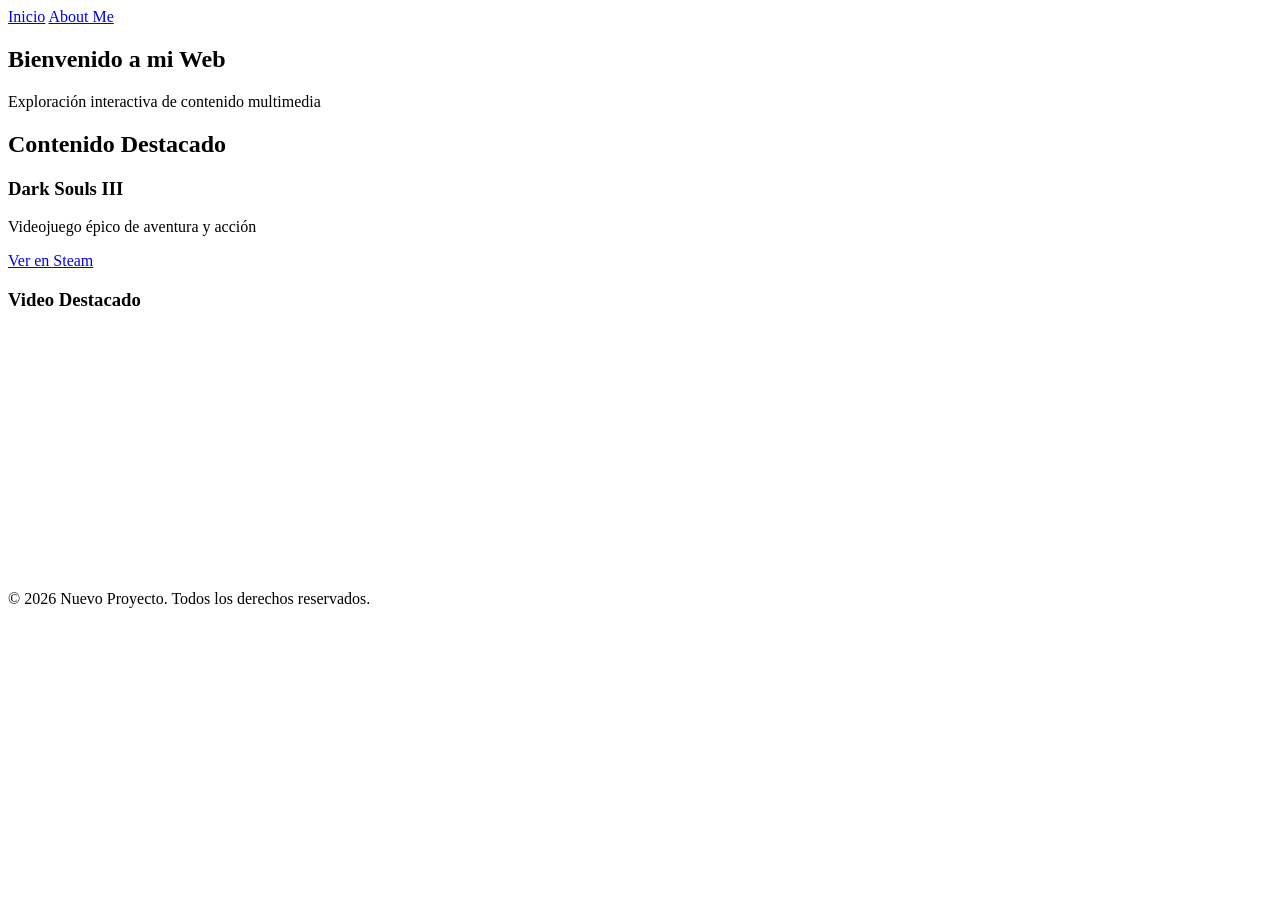
==== index.html @ 2dd7b746 "Publicar sitio web" ====
<!DOCTYPE html>
<html lang="es">
<head>
	<meta charset="UTF-8">
	<meta name="viewport" content="width=device-width, initial-scale=1.0">
	<title>Nuevo Proyecto</title>
	<link rel="stylesheet" href="New Proyect.CSS">
</head>
<body>
	<nav class="navbar">
		<a href="./index.html" class="nav-link active">Inicio</a>
		<a href="./about.html" class="nav-link">About Me</a>
	</nav>

	<main>
		<section class="hero">
			<h1>Bienvenido a mi Web</h1>
			<p>Exploración interactiva de contenido multimedia</p>
		</section>

		<section class="content">
			<h2>Contenido Destacado</h2>
			
			<article>
				<h3>Dark Souls III</h3>
				<p>Videojuego épico de aventura y acción</p>
				<a href="https://store.steampowered.com/app/374320/DARK_SOULS_III/?l=spanish" target="_blank" class="btn">Ver en Steam</a>
			</article>

			<article>
				<h3>Video Destacado</h3>
				<iframe width="320" height="240" src="https://www.youtube.com/embed/bSwkJC96IXI" frameborder="0" allowfullscreen title="Video destacado"></iframe>
			</article>
		</section>
	</main>

	<footer>
		<p>&copy; 2026 Nuevo Proyecto. Todos los derechos reservados.</p>
	</footer>
</body>
</html>
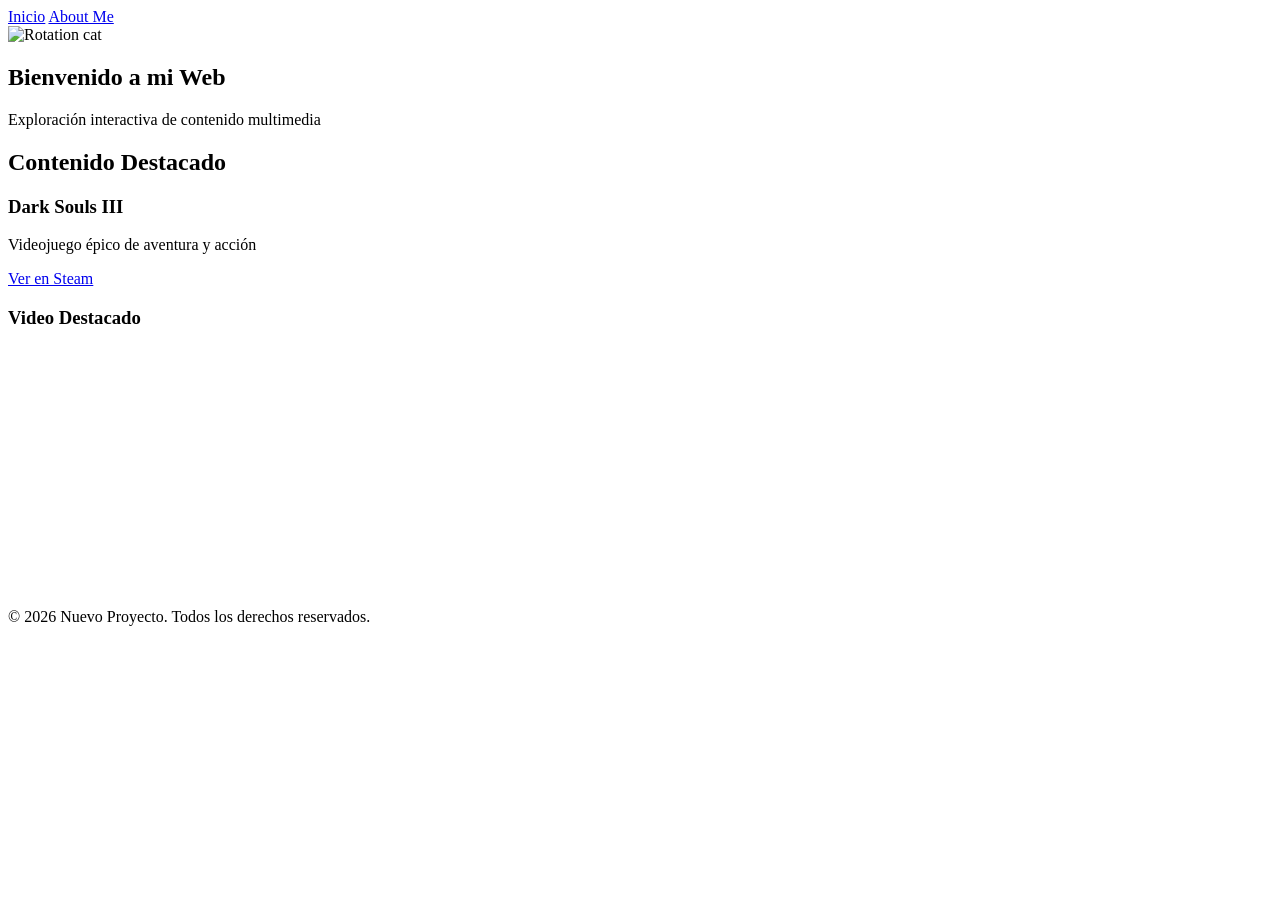
==== commit 0a1ab9d8: "gato" ====
--- a/index.html
+++ b/index.html
@@ -11,6 +11,7 @@
 		<a href="./index.html" class="nav-link active">Inicio</a>
 		<a href="./about.html" class="nav-link">About Me</a>
 	</nav>
+    <img src="https://media.tenor.com/cBxQ_FukVLkAAAAj/cat-gato.gif" alt="Rotation cat">
 
 	<main>
 		<section class="hero">
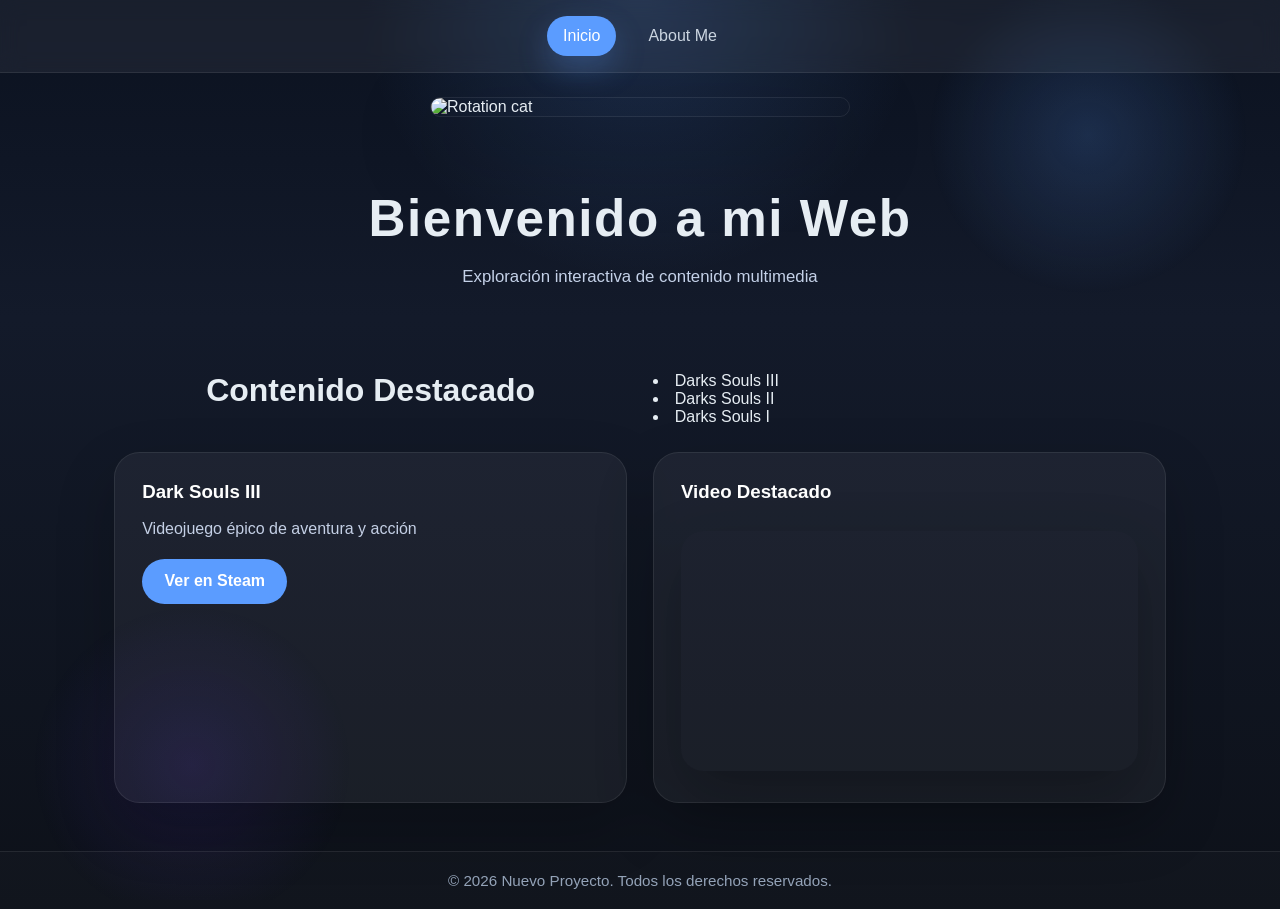
==== commit 8f14e50a: "Lista!" ====
--- a/index.html
+++ b/index.html
@@ -21,6 +21,11 @@
 
 		<section class="content">
 			<h2>Contenido Destacado</h2>
+			<lu>
+				<li>Darks Souls III</li>
+				<li>Darks Souls II</li>
+				<li>Darks Souls I</li>
+			</lu>
 			
 			<article>
 				<h3>Dark Souls III</h3>
--- a/New Proyect.CSS
+++ b/New Proyect.CSS
@@ -0,0 +1,184 @@
+* {
+	box-sizing: border-box;
+	margin: 0;
+	padding: 0;
+}
+
+html {
+	scroll-behavior: smooth;
+}
+
+body {
+	font-family: 'Segoe UI', Tahoma, Geneva, Verdana, sans-serif;
+	background: radial-gradient(circle at top, rgba(91, 156, 255, 0.18), transparent 25%),
+		linear-gradient(180deg, #0b1220 0%, #131a2a 35%, #0d1119 100%);
+	color: #e6edf3;
+	min-height: 100vh;
+}
+
+body::before {
+	content: '';
+	position: fixed;
+	top: 0;
+	left: 0;
+	width: 100%;
+	height: 100%;
+	background: radial-gradient(circle at 85% 15%, rgba(91, 156, 255, 0.18), transparent 12%),
+		radial-gradient(circle at 15% 85%, rgba(108, 57, 255, 0.12), transparent 12%);
+	pointer-events: none;
+	z-index: -1;
+}
+
+.navbar {
+	display: flex;
+	justify-content: center;
+	gap: 1rem;
+	padding: 1rem 1.5rem;
+	background: rgba(255, 255, 255, 0.06);
+	backdrop-filter: blur(10px);
+	position: sticky;
+	top: 0;
+	z-index: 10;
+	border-bottom: 1px solid rgba(255, 255, 255, 0.08);
+}
+
+.nav-link {
+	color: #cbd5e1;
+	text-decoration: none;
+	padding: 0.7rem 1rem;
+	border-radius: 999px;
+	transition: all 0.25s ease;
+}
+
+.nav-link:hover {
+	background: rgba(255, 255, 255, 0.1);
+	color: #ffffff;
+}
+
+.nav-link.active {
+	background: #5b9cff;
+	color: #ffffff;
+	box-shadow: 0 14px 30px rgba(91, 156, 255, 0.25);
+}
+
+img {
+	display: block;
+	max-width: 420px;
+	width: 100%;
+	margin: 1.5rem auto 0;
+	border-radius: 1.5rem;
+	box-shadow: 0 28px 80px rgba(0, 0, 0, 0.35);
+	border: 1px solid rgba(255, 255, 255, 0.08);
+}
+
+main {
+	max-width: 1100px;
+	margin: 2rem auto 3rem;
+	padding: 0 1.5rem;
+}
+
+.hero {
+	text-align: center;
+	padding: 2.5rem 1rem 3rem;
+}
+
+.hero h1 {
+	font-size: clamp(2.6rem, 4vw, 4.2rem);
+	margin-bottom: 0.85rem;
+	letter-spacing: 0.03em;
+}
+
+.hero p {
+	color: #c4d1e8;
+	max-width: 720px;
+	margin: 0 auto;
+	line-height: 1.8;
+	font-size: 1.05rem;
+}
+
+.content {
+	display: grid;
+	gap: 1.6rem;
+	margin-top: 2rem;
+}
+
+.content h2 {
+	font-size: 2rem;
+	text-align: center;
+	margin-bottom: 1.1rem;
+}
+
+article {
+	background: rgba(255, 255, 255, 0.05);
+	border: 1px solid rgba(255, 255, 255, 0.08);
+	border-radius: 1.6rem;
+	padding: 1.7rem;
+	box-shadow: 0 24px 60px rgba(0, 0, 0, 0.2);
+	transition: transform 0.25s ease, border-color 0.25s ease;
+}
+
+article:hover {
+	transform: translateY(-4px);
+	border-color: rgba(91, 156, 255, 0.35);
+}
+
+article h3 {
+	margin-bottom: 0.75rem;
+	color: #ffffff;
+}
+
+article p {
+	color: #c5d0e6;
+	line-height: 1.75;
+}
+
+.btn {
+	display: inline-block;
+	margin-top: 1rem;
+	padding: 0.85rem 1.4rem;
+	background: #5b9cff;
+	color: #ffffff;
+	text-decoration: none;
+	border-radius: 999px;
+	font-weight: 600;
+	transition: transform 0.2s ease, background 0.2s ease;
+}
+
+.btn:hover {
+	transform: translateY(-2px);
+	background: #4a8de5;
+}
+
+iframe {
+	width: 100%;
+	border: 0;
+	border-radius: 1.4rem;
+	margin-top: 1rem;
+	box-shadow: 0 24px 60px rgba(0, 0, 0, 0.25);
+}
+
+footer {
+	text-align: center;
+	padding: 1.25rem 1rem;
+	color: #94a3b8;
+	font-size: 0.95rem;
+	border-top: 1px solid rgba(255, 255, 255, 0.08);
+	background: rgba(255, 255, 255, 0.02);
+}
+
+@media (min-width: 760px) {
+	.content {
+		grid-template-columns: repeat(2, minmax(0, 1fr));
+	}
+}
+
+@media (max-width: 560px) {
+	.navbar {
+		flex-direction: column;
+		align-items: center;
+	}
+
+	.hero {
+		padding: 1.8rem 1rem 2.2rem;
+	}
+}
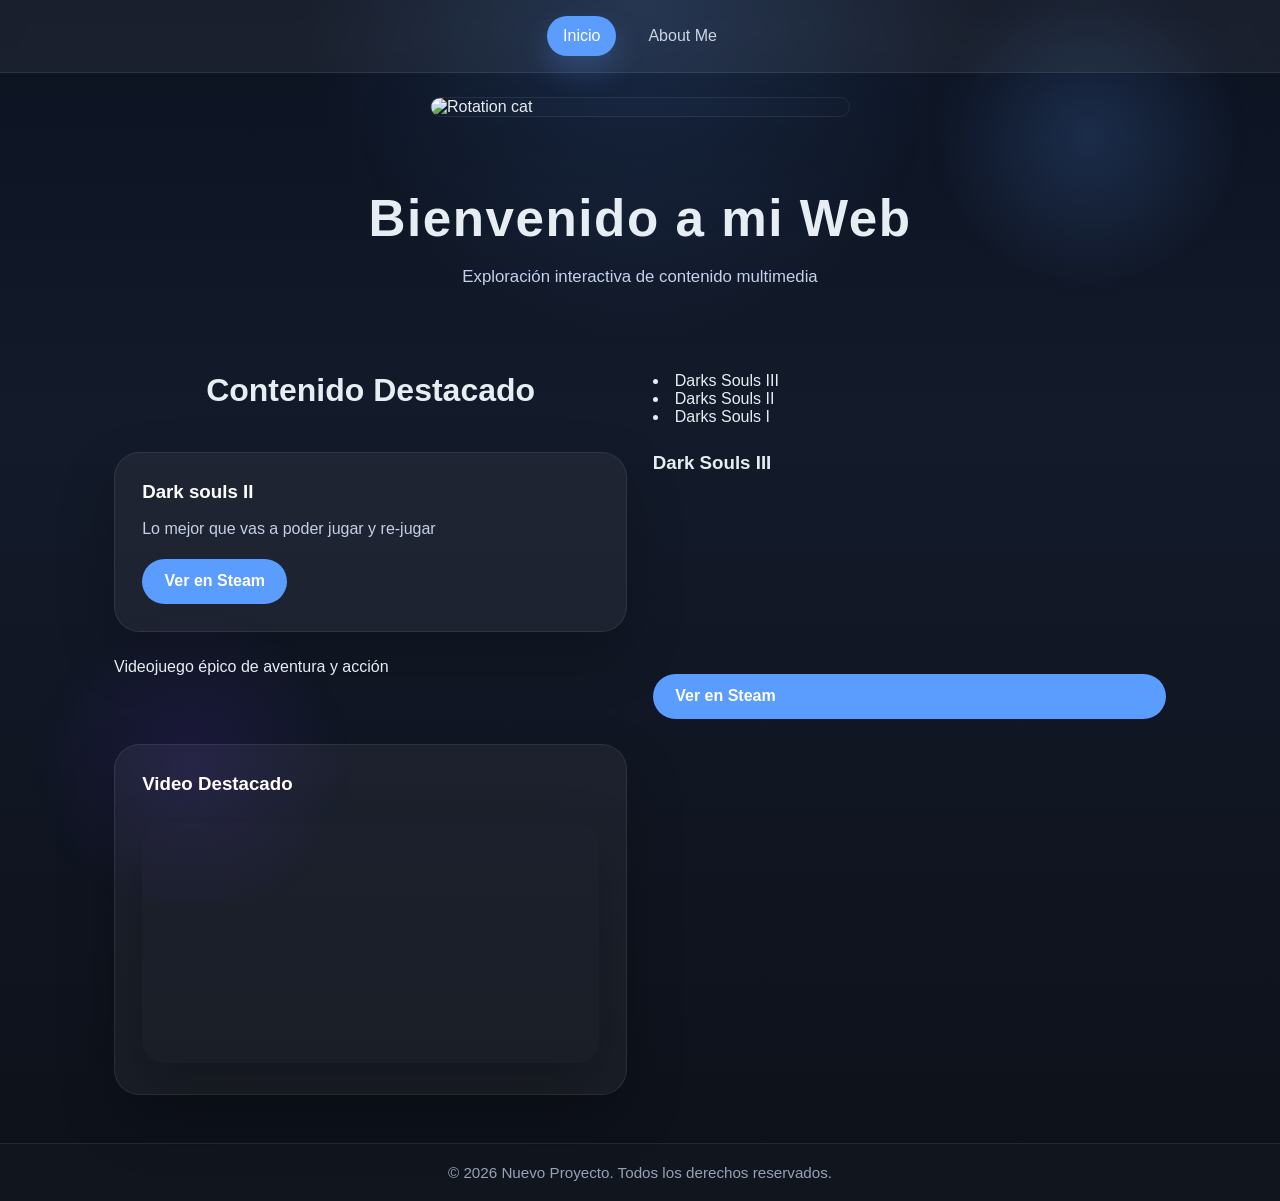
==== commit 080871e4: "Dark Souls II" ====
--- a/index.html
+++ b/index.html
@@ -26,8 +26,11 @@
 				<li>Darks Souls II</li>
 				<li>Darks Souls I</li>
 			</lu>
-			
 			<article>
+				<h3>Dark souls II</h3>
+				<p>Lo mejor que vas a poder jugar y re-jugar</p>
+				<a href="https://store.steampowered.com/app/236430/DARK_SOULS_II/?l=spanish" target="_blank" class="btn">Ver en Steam</a>
+			</article>
 				<h3>Dark Souls III</h3>
 				<p>Videojuego épico de aventura y acción</p>
 				<a href="https://store.steampowered.com/app/374320/DARK_SOULS_III/?l=spanish" target="_blank" class="btn">Ver en Steam</a>
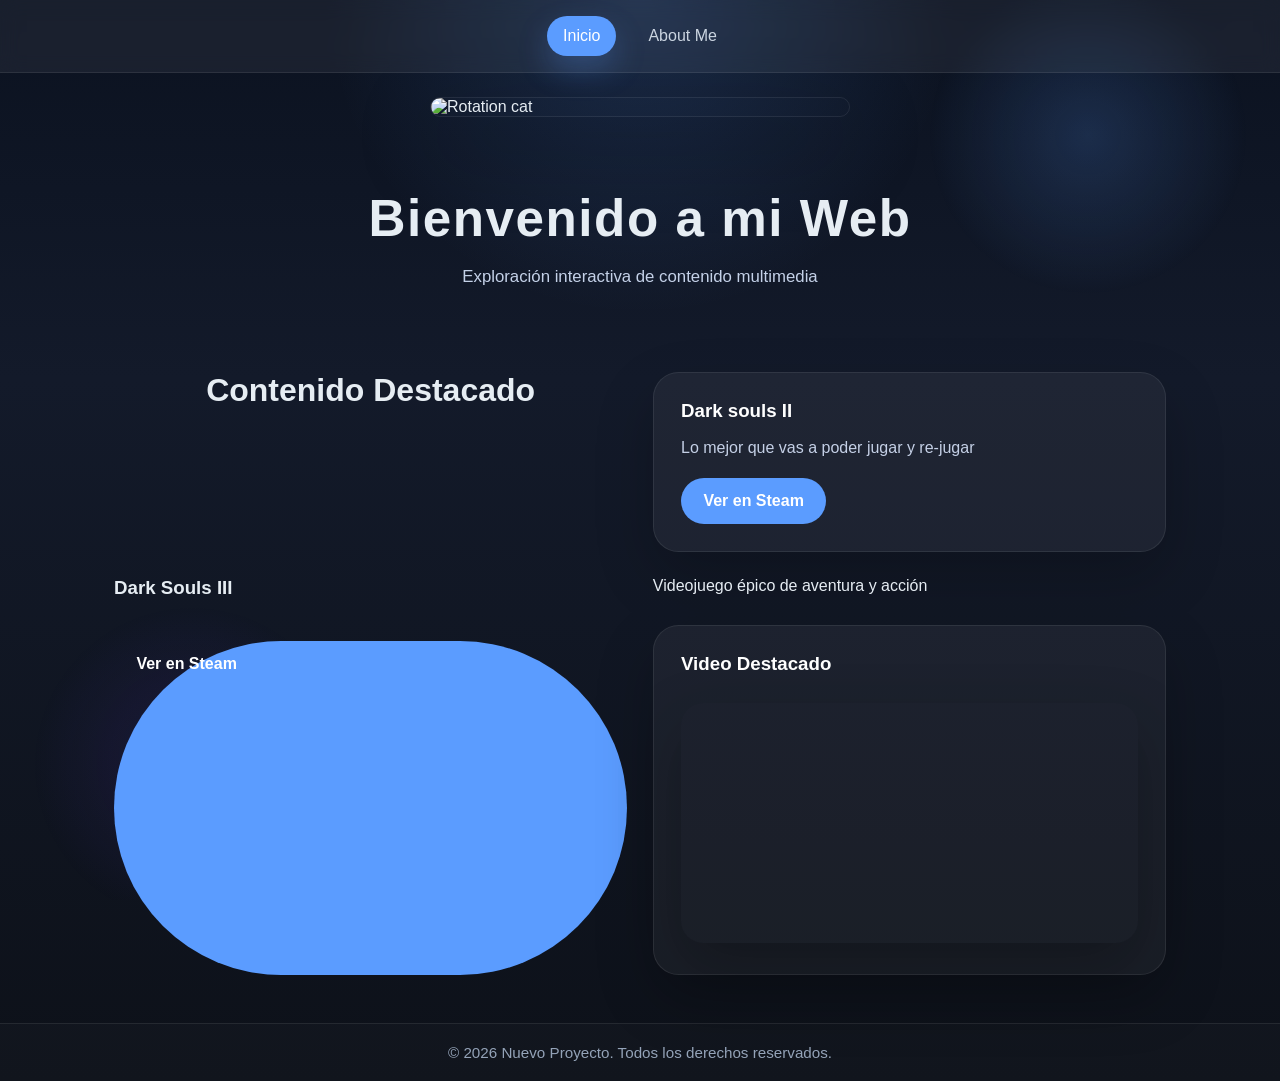
==== commit 8c3f86db: "Update index.html" ====
--- a/index.html
+++ b/index.html
@@ -21,11 +21,7 @@
 
 		<section class="content">
 			<h2>Contenido Destacado</h2>
-			<lu>
-				<li>Darks Souls III</li>
-				<li>Darks Souls II</li>
-				<li>Darks Souls I</li>
-			</lu>
+			
 			<article>
 				<h3>Dark souls II</h3>
 				<p>Lo mejor que vas a poder jugar y re-jugar</p>
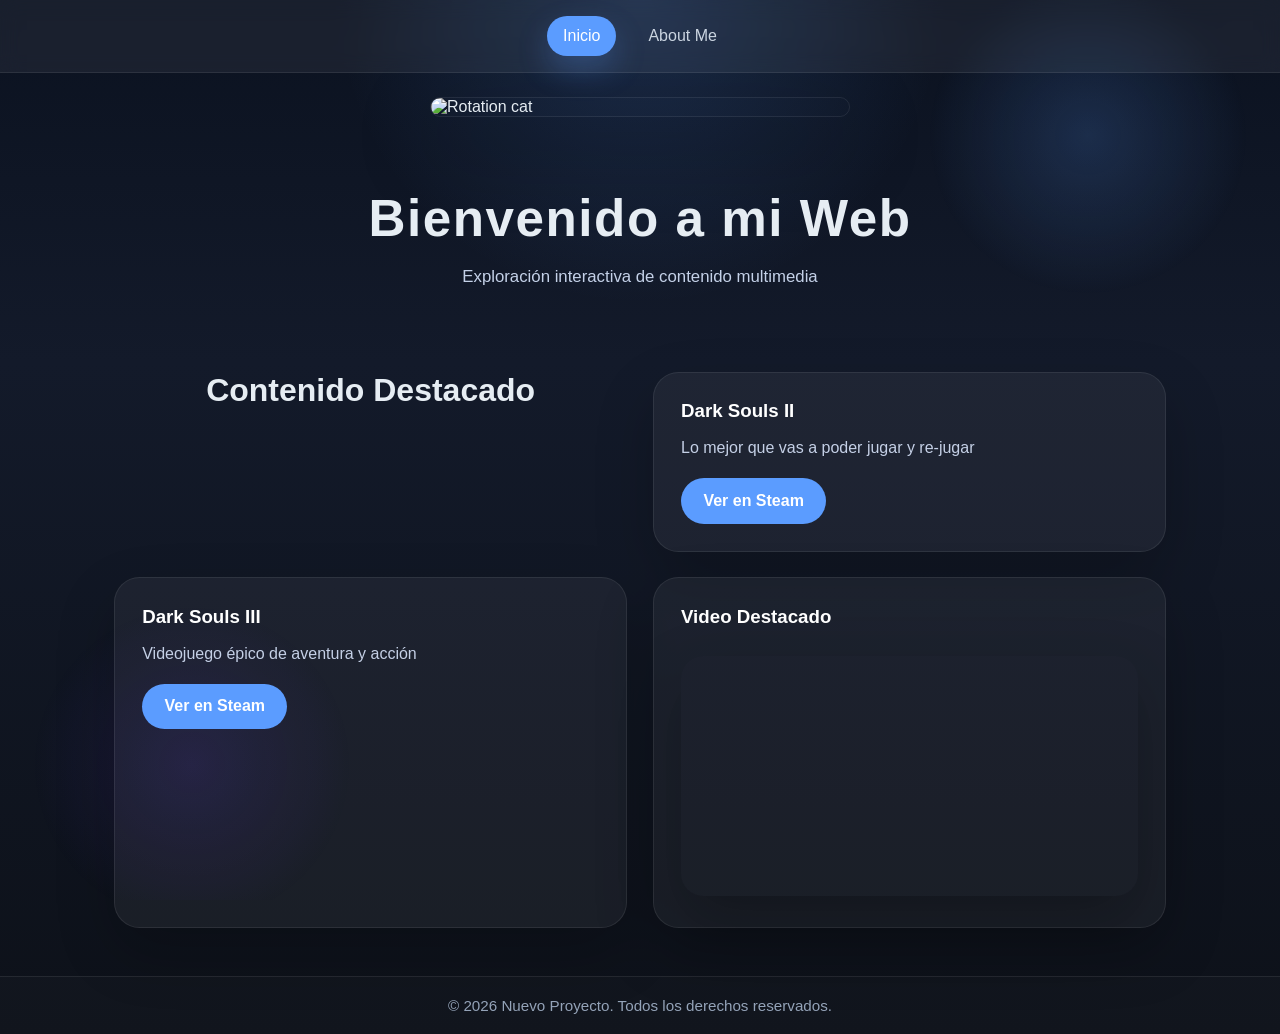
==== commit 8340e2d5: "modificado" ====
--- a/index.html
+++ b/index.html
@@ -21,12 +21,12 @@
 
 		<section class="content">
 			<h2>Contenido Destacado</h2>
-			
 			<article>
-				<h3>Dark souls II</h3>
+				<h3>Dark Souls II</h3>
 				<p>Lo mejor que vas a poder jugar y re-jugar</p>
 				<a href="https://store.steampowered.com/app/236430/DARK_SOULS_II/?l=spanish" target="_blank" class="btn">Ver en Steam</a>
 			</article>
+			<article>
 				<h3>Dark Souls III</h3>
 				<p>Videojuego épico de aventura y acción</p>
 				<a href="https://store.steampowered.com/app/374320/DARK_SOULS_III/?l=spanish" target="_blank" class="btn">Ver en Steam</a>
